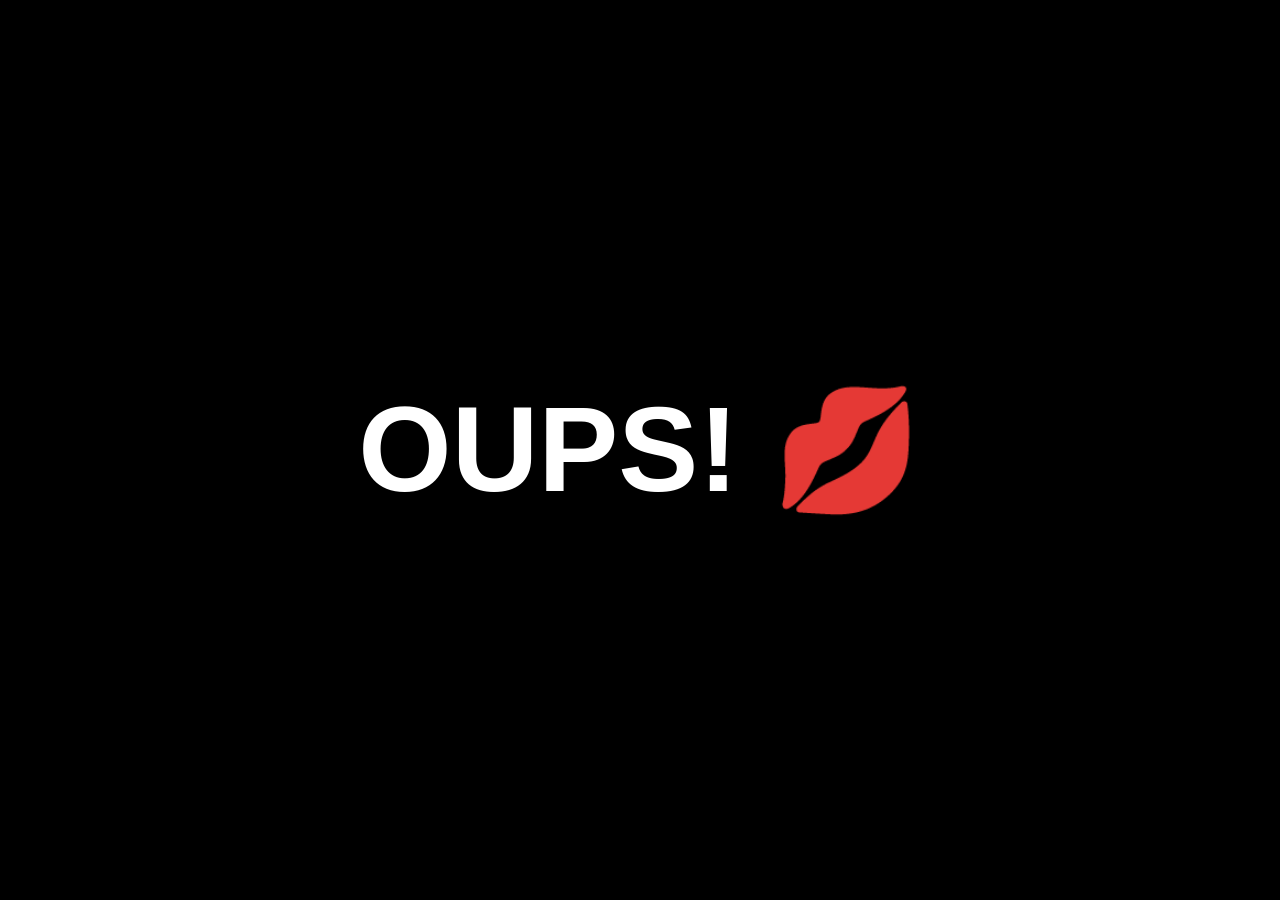
==== index.html @ f80ccdef "Update index.html" ====
<!DOCTYPE html>
<html>
<head>
    <title>OUPS!💋</title>
    <style>
        body {
            margin: 0;
            background-color: black;
            display: flex;
            justify-content: center;
            align-items: center;
            height: 100vh;
        }

        h1 {
            font-size: 120px;
            color: white;
            font-family: Impact, sans-serif;
        }
    </style>
</head>
<body>
    <h1>OUPS! 💋</h1>
</body>
</html>
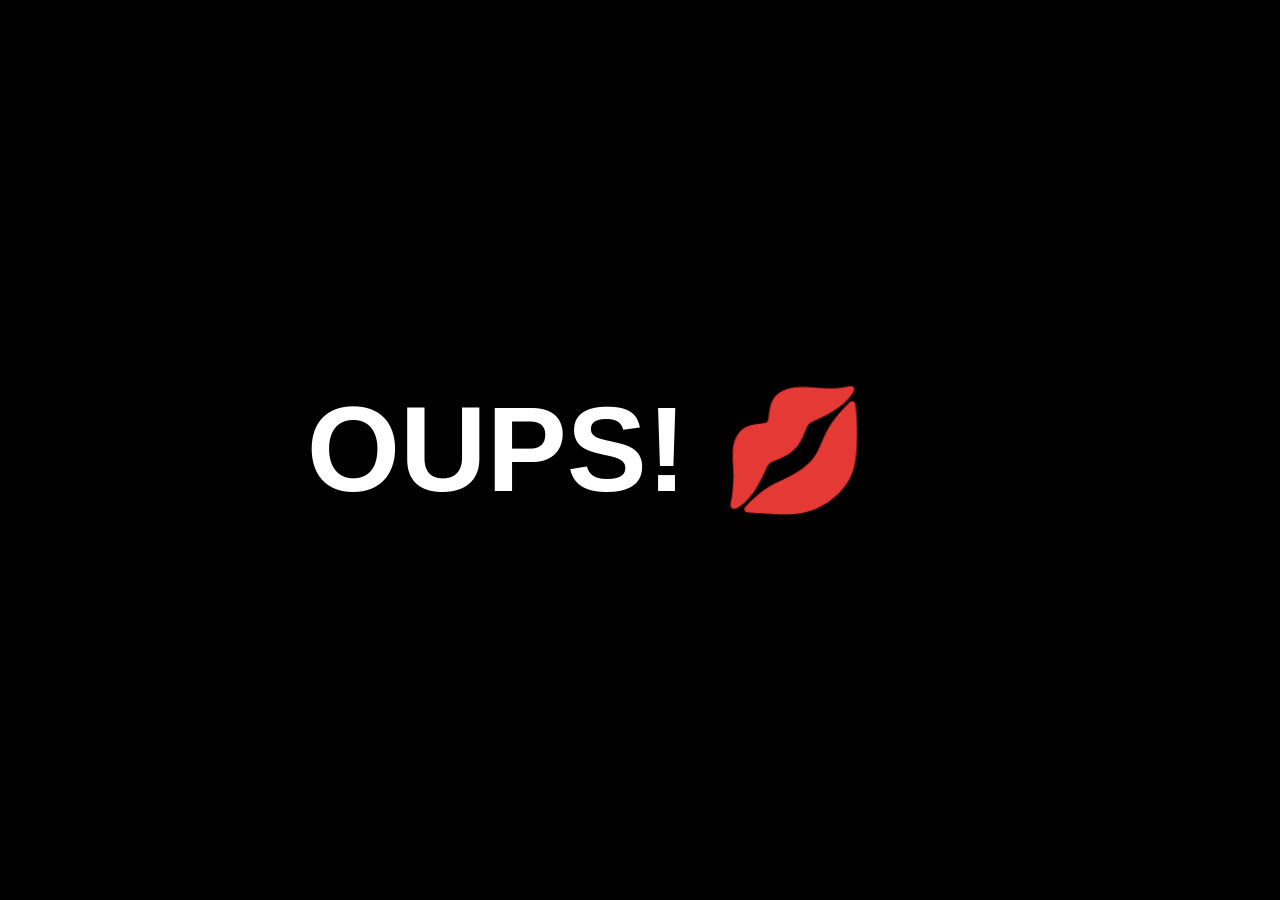
==== commit 88b11bcd: "Update index.html" ====
--- a/index.html
+++ b/index.html
@@ -1,7 +1,7 @@
 <!DOCTYPE html>
 <html>
 <head>
-    <title>OUPS!💋</title>
+    <title>OUPS!💋 Festival 2.-4. April</title>
     <style>
         body {
             margin: 0;
@@ -21,5 +21,6 @@
 </head>
 <body>
     <h1>OUPS! 💋</h1>
+    <h2>2.-4. April</h2>
 </body>
 </html>
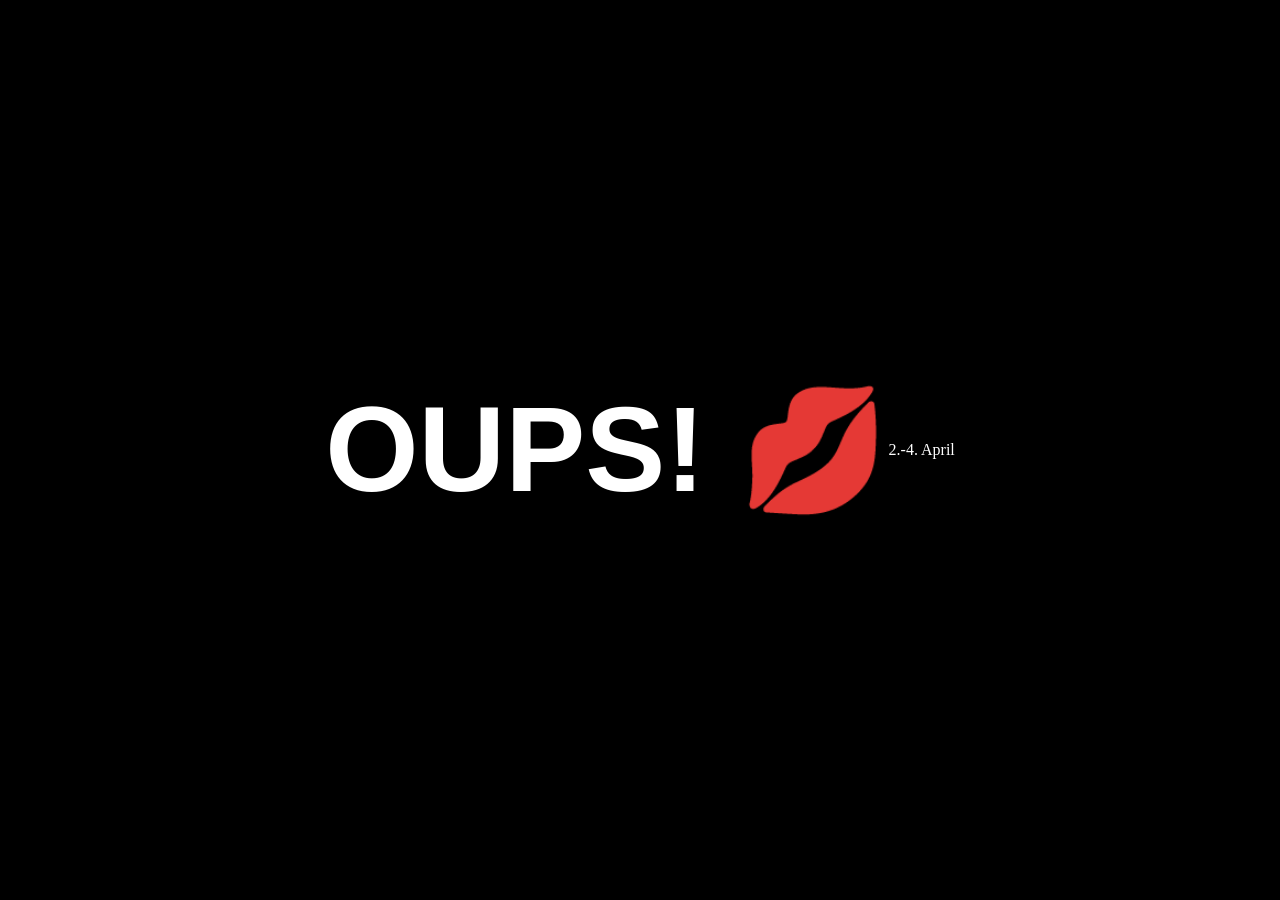
==== commit 3510066a: "Update index.html" ====
--- a/index.html
+++ b/index.html
@@ -21,6 +21,6 @@
 </head>
 <body>
     <h1>OUPS! 💋</h1>
-    <h2>2.-4. April</h2>
+    <p style="color: white;">2.-4. April</p>
 </body>
 </html>
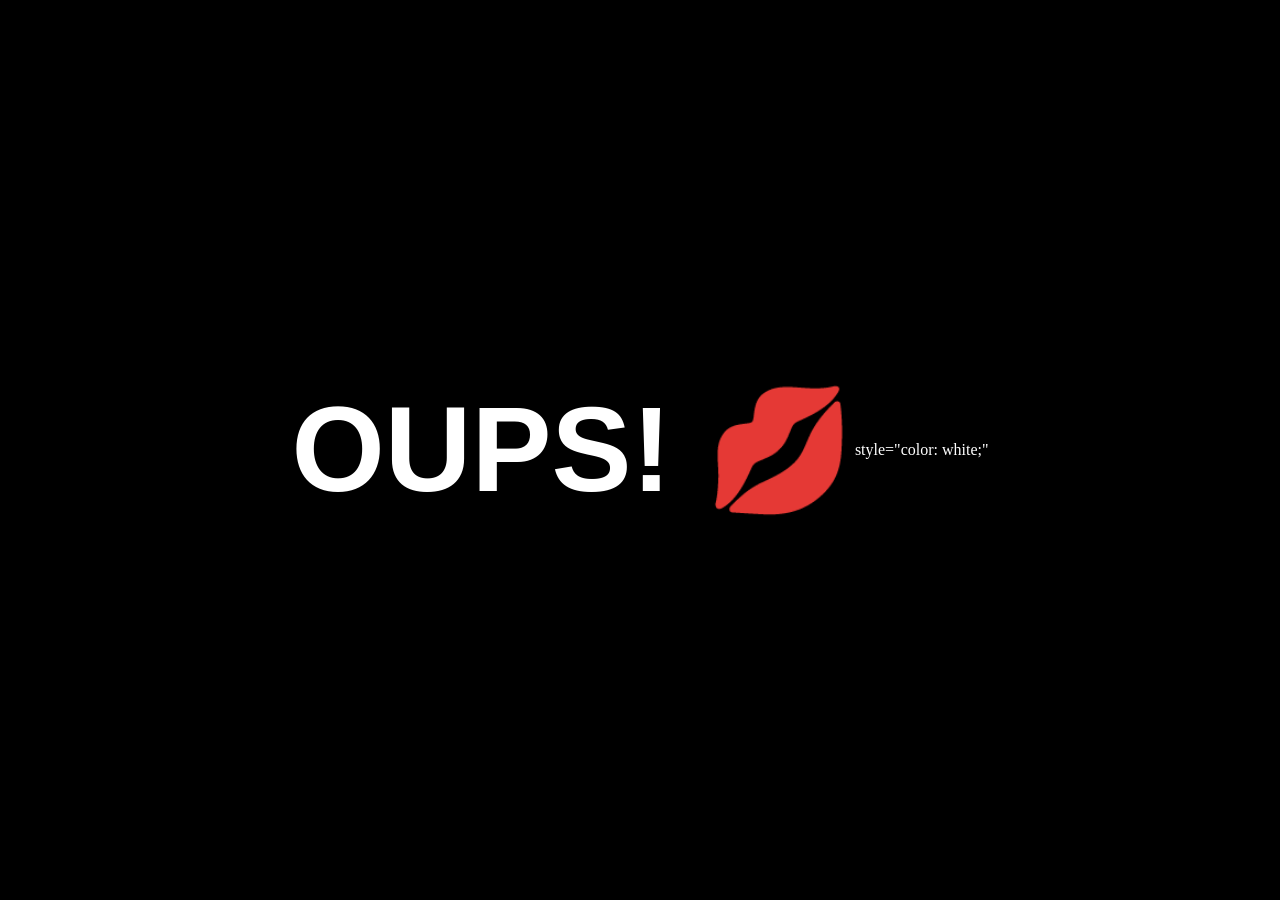
==== commit 5501a02f: "Update index.html" ====
--- a/index.html
+++ b/index.html
@@ -19,8 +19,13 @@
         }
     </style>
 </head>
+    <style>
+  p {
+    color: white;
+  }
+</style>
 <body>
     <h1>OUPS! 💋</h1>
-    <p style="color: white;">2.-4. April</p>
+    <p>style="color: white;"<p>
 </body>
 </html>
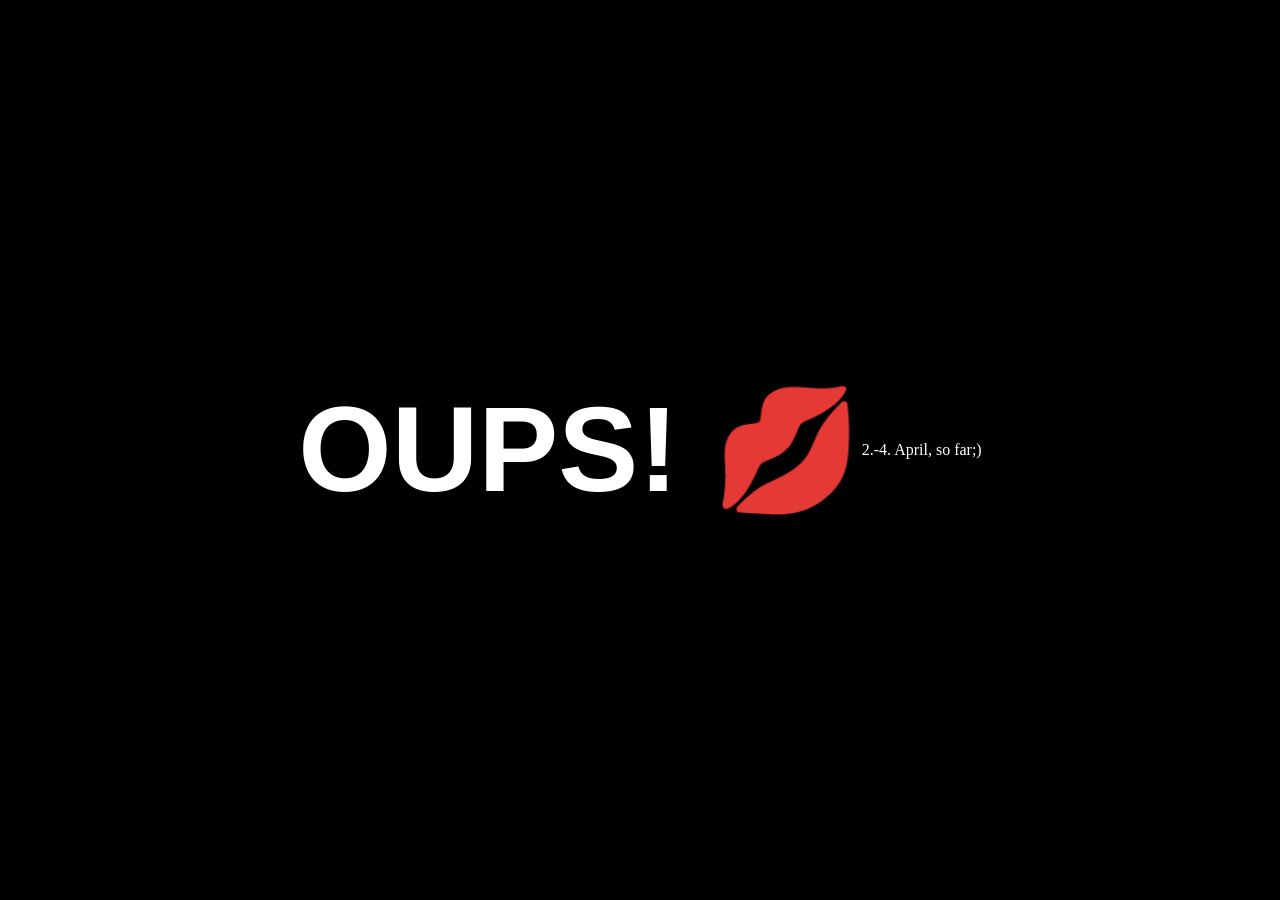
==== commit 536db105: "Update index.html" ====
--- a/index.html
+++ b/index.html
@@ -19,13 +19,24 @@
         }
     </style>
 </head>
-    <style>
+
+<style>
+  body {
+    background-color: black;
+  }
+
   p {
     color: white;
   }
+
+  h1 {
+    color: white;
+  }
 </style>
+
 <body>
-    <h1>OUPS! 💋</h1>
-    <p>style="color: white;"<p>
+  <h1>OUPS! 💋</h1>
+  <p>2.-4. April, so far;)</p>
 </body>
 </html>
+
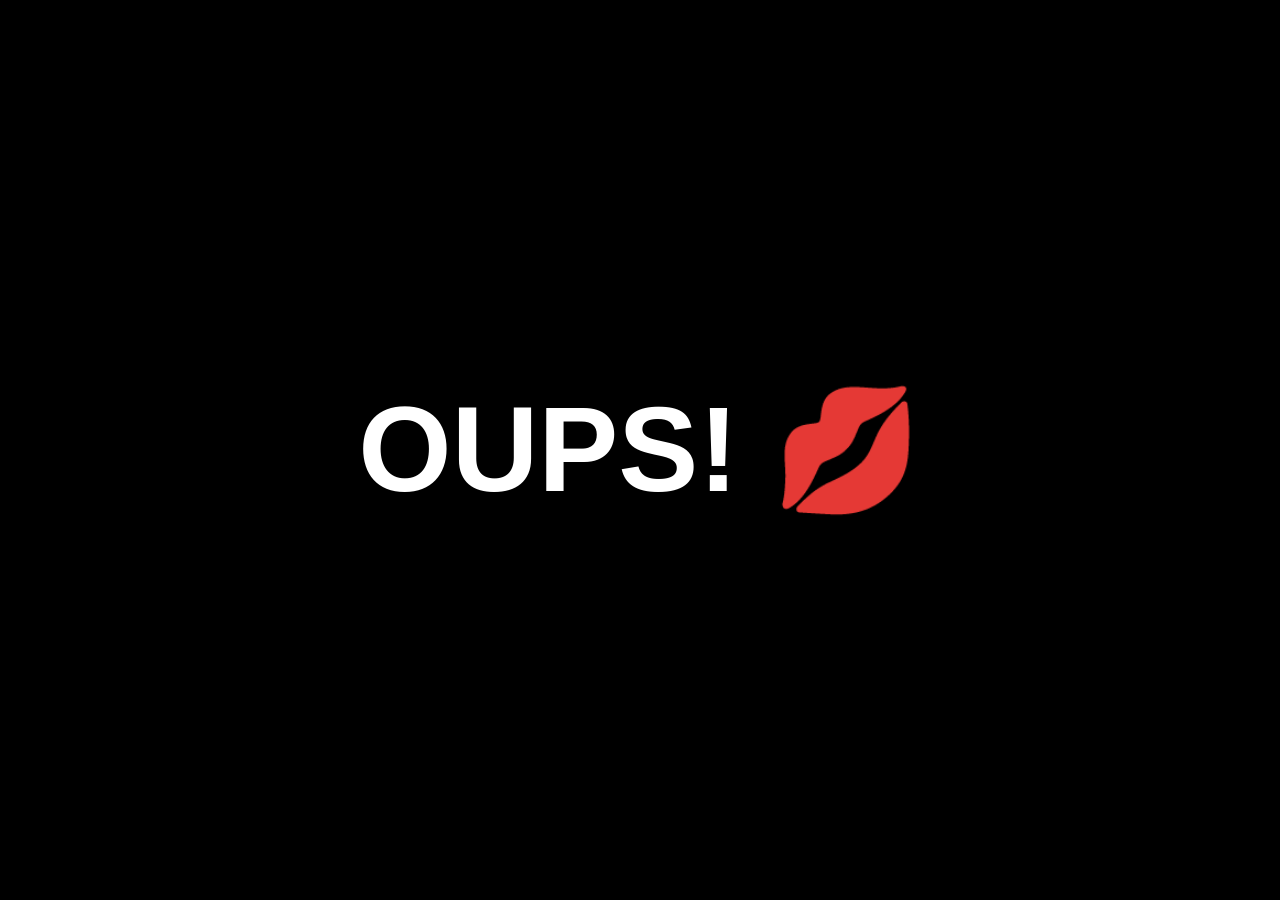
==== commit 5f5af34c: "Update index.html" ====
--- a/index.html
+++ b/index.html
@@ -36,7 +36,7 @@
 
 <body>
   <h1>OUPS! 💋</h1>
-  <p>2.-4. April, so far;)</p>
+
 </body>
 </html>
 
